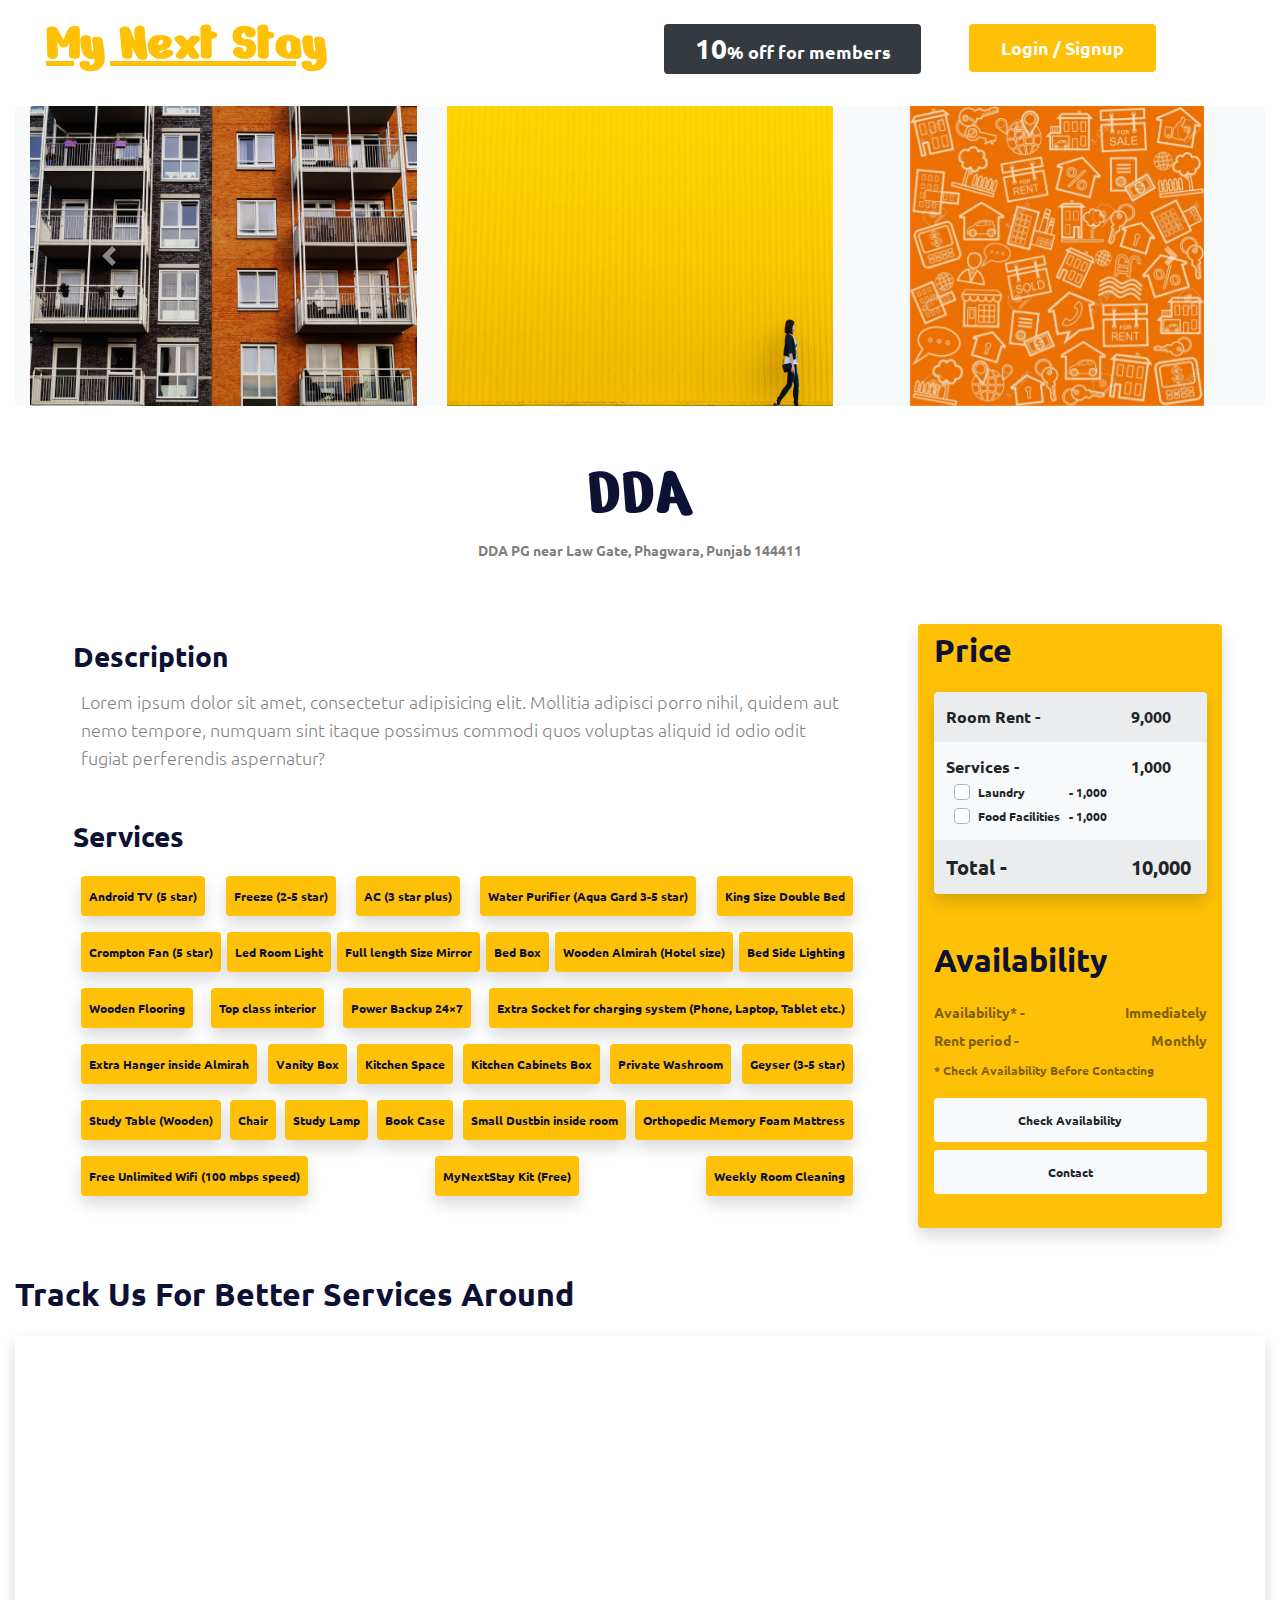
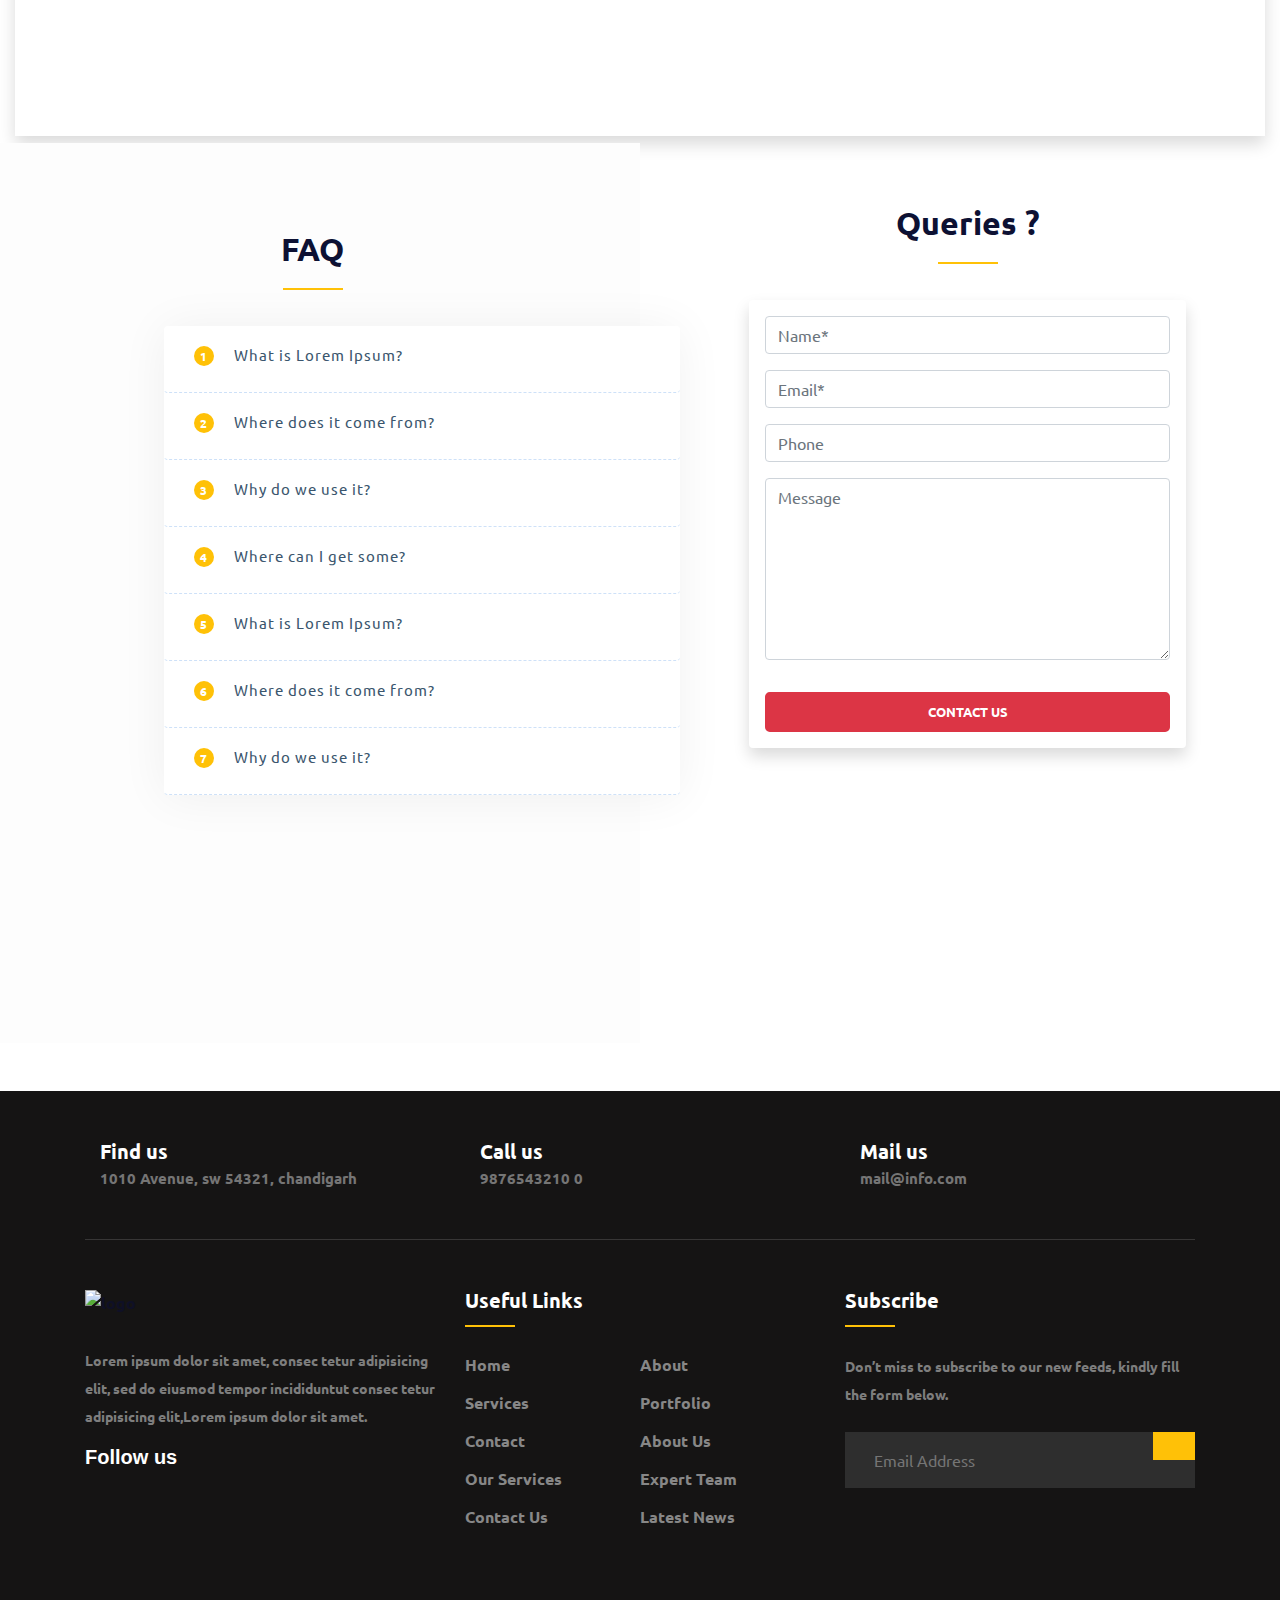
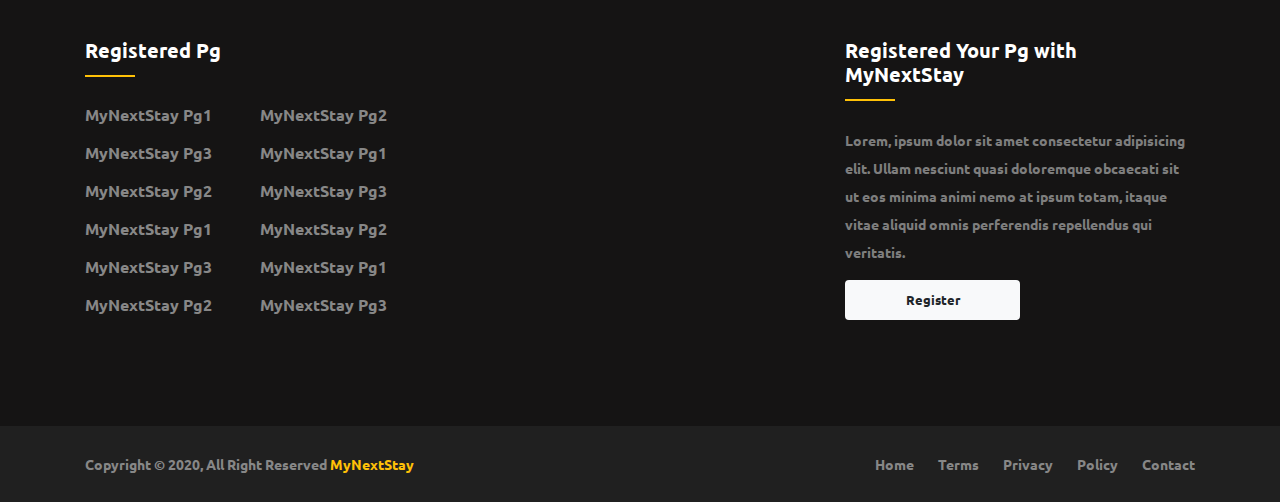
==== flats.html @ d427d62c "Flats" ====
<!DOCTYPE html>
<html lang="en">

<head>
    <meta charset="UTF-8">
    <meta name="viewport" content="width=device-width, initial-scale=1.0">
    <meta http-equiv="X-UA-Compatible" content="ie=edge">
    <meta name="Description" content="Enter your description here" />
    <link rel="stylesheet" href="https://cdnjs.cloudflare.com/ajax/libs/twitter-bootstrap/4.5.2/css/bootstrap.min.css">
    <!-- <link rel="stylesheet" href="https://cdnjs.cloudflare.com/ajax/libs/font-awesome/5.15.0/css/all.min.css"> -->
    <link rel="stylesheet" href="https://pro.fontawesome.com/releases/v5.8.2/css/all.css" integrity="sha384-xVVam1KS4+Qt2OrFa+VdRUoXygyKIuNWUUUBZYv+n27STsJ7oDOHJgfF0bNKLMJF" crossorigin="anonymous" />
    <link rel="stylesheet" type="text/css" href="https://cdn.jsdelivr.net/jquery.slick/1.5.9/slick.css" />
    <link rel="preconnect" href="https://fonts.gstatic.com">
    <link href="https://fonts.googleapis.com/css2?family=JetBrains+Mono:wght@500&family=Nerko+One&family=Ubuntu:wght@300&display=swap" rel="stylesheet">
    <link rel="stylesheet" href="./Css/style.css">
    <title>{{DDA}}</title>
    <style>
        #theCarousel img {
            height: 300px;
        }
        
        @media (min-width: 768px) {
            .multi-item-carousel .carousel-inner .carousel-item {
                margin-right: inherit;
            }
            .multi-item-carousel .carousel-inner .carousel-item.active+.carousel-item,
            .multi-item-carousel .carousel-inner .carousel-item.active+.carousel-item+.carousel-item {
                display: block;
            }
            .multi-item-carousel .carousel-inner .carousel-item.active:not(.carousel-item-right):not(.carousel-item-left),
            .multi-item-carousel .carousel-inner .carousel-item.active:not(.carousel-item-right):not(.carousel-item-left)+.carousel-item,
            .multi-item-carousel .carousel-inner .carousel-item.active:not(.carousel-item-right):not(.carousel-item-left)+.carousel-item+.carousel-item {
                transition: none;
            }
            .multi-item-carousel .carousel-inner .carousel-item.active+.carousel-item+.carousel-item+.carousel-item {
                position: absolute;
                top: 0;
                right: -33.33333333333333%;
                z-index: -1;
                display: block;
                visibility: visible;
            }
            .multi-item-carousel .carousel-inner .carousel-item-next,
            .multi-item-carousel .carousel-inner .carousel-item-prev {
                position: relative;
                transform: translate3d(0, 0, 0);
            }
            .multi-item-carousel .carousel-inner .carousel-item-prev.carousel-item-right {
                position: absolute;
                top: 0;
                left: 0;
                z-index: -1;
                display: block;
                visibility: visible;
            }
            .multi-item-carousel .active.carousel-item-left+.carousel-item-next.carousel-item-left,
            .multi-item-carousel .carousel-item-next.carousel-item-left+.carousel-item,
            .multi-item-carousel .carousel-item-next.carousel-item-left+.carousel-item+.carousel-item,
            .multi-item-carousel .carousel-item-next.carousel-item-left+.carousel-item+.carousel-item+.carousel-item {
                position: relative;
                transform: translate3d(-100%, 0, 0);
                visibility: visible;
            }
            .multi-item-carousel .active.carousel-item-right+.carousel-item-prev.carousel-item-right,
            .multi-item-carousel .carousel-item-prev.carousel-item-right+.carousel-item,
            .multi-item-carousel .carousel-item-prev.carousel-item-right+.carousel-item+.carousel-item,
            .multi-item-carousel .carousel-item-prev.carousel-item-right+.carousel-item+.carousel-item+.carousel-item {
                position: relative;
                transform: translate3d(100%, 0, 0);
                display: block;
                visibility: visible;
            }
        }
        
        .faq-section {
            background: #fdfdfd;
            min-height: 100vh;
            padding: 10vh 0 0;
        }
        
        .faq-title h2 {
            position: relative;
            margin-bottom: 45px;
            display: inline-block;
            font-weight: 600;
            line-height: 1;
        }
        
        .faq-title h2::before {
            content: "";
            position: absolute;
            left: 50%;
            width: 60px;
            height: 2px;
            background: #ffc107;
            bottom: -25px;
            margin-left: -30px;
        }
        
        .faq-title p {
            padding: 0 190px;
            margin-bottom: 10px;
        }
        
        .faq {
            background: #FFFFFF;
            box-shadow: 0 2px 48px 0 rgba(0, 0, 0, 0.06);
            border-radius: 4px;
        }
        
        .faq .card {
            border: none;
            background: none;
            border-bottom: 1px dashed #CEE1F8;
        }
        
        .faq .card .card-header {
            padding: 0px;
            border: none;
            background: none;
            -webkit-transition: all 0.3s ease 0s;
            -moz-transition: all 0.3s ease 0s;
            -o-transition: all 0.3s ease 0s;
            transition: all 0.3s ease 0s;
        }
        
        .faq .card .card-header:hover {
            background: rgba(233, 230, 30, 0.274);
            padding-left: 10px;
        }
        
        .faq .card .card-header .faq-title {
            width: 100%;
            text-align: left;
            padding: 0px;
            padding-left: 30px;
            padding-right: 30px;
            font-weight: 400;
            font-size: 15px;
            letter-spacing: 1px;
            color: #3B566E;
            text-decoration: none !important;
            -webkit-transition: all 0.3s ease 0s;
            -moz-transition: all 0.3s ease 0s;
            -o-transition: all 0.3s ease 0s;
            transition: all 0.3s ease 0s;
            cursor: pointer;
            padding-top: 20px;
            padding-bottom: 20px;
        }
        
        .faq .card .card-header .faq-title .badge {
            display: inline-block;
            width: 20px;
            height: 20px;
            line-height: 14px;
            float: left;
            -webkit-border-radius: 100px;
            -moz-border-radius: 100px;
            border-radius: 100px;
            text-align: center;
            background: #ffc107;
            color: #fff;
            font-size: 12px;
            margin-right: 20px;
        }
        
        .faq .card .card-body {
            padding: 30px;
            padding-left: 35px;
            padding-bottom: 16px;
            font-weight: 400;
            font-size: 16px;
            color: #6F8BA4;
            line-height: 28px;
            letter-spacing: 1px;
            border-top: 1px solid #F3F8FF;
        }
        
        .faq .card .card-body p {
            margin-bottom: 14px;
        }
        
        @media (max-width: 991px) {
            .faq {
                margin-bottom: 30px;
            }
            .faq .card .card-header .faq-title {
                line-height: 26px;
                margin-top: 10px;
            }
        }
    </style>
</head>

<body>
    <!-- Header -->

    <div class='container-fluid'>
        <div class="row justify-content-center m-0 ">
            <div class="row col-12">
                <h1 class='col-xl-6 col-sm-12 font-54 p-3 font-weight-bold text-warning' style="font-family: 'Nerko One', cursive;text-decoration:underline;">My Next Stay</h1>
                <div class='offer-box col-xl-3 col-sm-12 p-4'>
                    <div class='bg-dark text-white rounded p-2 text-center font-18' style='box-sizing:border-box;'>
                        <!-- <h6 class='font-20 text-white'>Become a Member</h6> -->
                        <span class='font-28 text-white'>10</span>% off for members
                    </div>
                </div>
                <div class='col-xl-3 col-sm-12 p-4'>
                    <button class='btn btn-warning text-white font-18'><i class='fa fa-user mr-2 ml-n2 font-18'></i> Login / Signup</button>
                    <!-- <button class='btn btn-info'>Signup</button> -->
                </div>
            </div>
        </div>
    </div>


    <!-- End Of Header -->

    <!-- Slider -->
    <div class="container-fluid mt-2">
        <div class="carousel slide multi-item-carousel bg-light rounded" id="theCarousel">
            <div class="carousel-inner  row w-100 mx-auto shadow-none">
                <div class="carousel-item active col-md-4">
                    <img src="./Back1.jpg" class="img-fluid mx-auto d-block">
                </div>
                <div class="carousel-item col-md-4">
                    <img src="./back4.jpg" class="img-fluid mx-auto d-block">
                </div>
                <div class="carousel-item col-md-4">
                    <img src="./back2.jpg" class="img-fluid mx-auto d-block">
                </div>
                <div class="carousel-item col-md-4">
                    <img src="./back41.jpg" class="img-fluid mx-auto d-block">
                </div>
                <div class="carousel-item col-md-4">
                    <img src="./back31.jpg" class="img-fluid mx-auto d-block">
                </div>
                <div class="carousel-item col-md-4">
                    <img src="./back3.jpg" class="img-fluid mx-auto d-block">
                </div>
                <div class="carousel-item col-md-4">
                    <img src="./back2.jpg" class="img-fluid mx-auto d-block">
                </div>
                <div class="carousel-item col-md-4">
                    <img src="./back2.jpg" class="img-fluid mx-auto d-block">
                </div>
            </div>
            <a class="carousel-control-prev" href="#theCarousel" role="button" data-slide="prev">
                <span class="carousel-control-prev-icon" aria-hidden="true"></span>
                <span class="sr-only">Previous</span>
            </a>
            <a class="carousel-control-next" href="#theCarousel" role="button" data-slide="next">
                <span class="carousel-control-next-icon" aria-hidden="true"></span>
                <span class="sr-only">Next</span>
            </a>
        </div>
    </div>
    <!-- End of Slider -->

    <div class=" container-fluid  pl-5 pr-5">
        <div class='text-center'>
            <h1 class='font-72 pt-5' style="font-family: 'Nerko One', cursive;">DDA</h1>
            <p class='pb-5 font-14 text-black-50'>DDA PG near Law Gate, Phagwara, Punjab 144411</p>
        </div>

        <div class='row justify-content-around'>
            <div class='col-xl-8 col-md-12 col-sm-12 pt-3 pb-3'>
                <div class='description'>
                    <h4 class='font-weight-bold font-28'>Description</h4>
                    <p class='mt-3 ml-2 font-weight-light text-black-50 font-18'>
                        Lorem ipsum dolor sit amet, consectetur adipisicing elit. Mollitia adipisci porro nihil, quidem aut nemo tempore, numquam sint itaque possimus commodi quos voluptas aliquid id odio odit fugiat perferendis aspernatur?
                    </p>
                    <h6 class='font-weight-bold font-28 mt-5'>Services</h6>
                    <ul class='mt-4  ml-2 d-flex flex-wrap justify-content-between list-unstyled font-12'>
                        <li class='p-2 bg-warning mb-3 rounded shadow '>Android TV (5 star)</li>
                        <li class='p-2 bg-warning mb-3 rounded shadow'>Freeze (2-5 star)</li>
                        <li class='p-2 bg-warning mb-3 rounded shadow'>AC (3 star plus)</li>
                        <li class='p-2 bg-warning mb-3 rounded shadow'>Water Purifier (Aqua Gard 3-5 star)</li>
                        <li class='p-2 bg-warning mb-3 rounded shadow'>King Size Double Bed</li>
                        <li class='p-2 bg-warning mb-3 rounded shadow'>Crompton Fan (5 star)</li>
                        <li class='p-2 bg-warning mb-3 rounded shadow'>Led Room Light</li>
                        <li class='p-2 bg-warning mb-3 rounded shadow'>Full length Size Mirror</li>
                        <li class='p-2 bg-warning mb-3 rounded shadow'>Bed Box</li>
                        <li class='p-2 bg-warning mb-3 rounded shadow'>Wooden Almirah (Hotel size)</li>
                        <li class='p-2 bg-warning mb-3 rounded shadow'>Bed Side Lighting</li>
                        <li class='p-2 bg-warning mb-3 rounded shadow'>Wooden Flooring</li>
                        <li class='p-2 bg-warning mb-3 rounded shadow'>Top class interior</li>
                        <li class='p-2 bg-warning mb-3 rounded shadow'>Power Backup 24×7</li>
                        <li class='p-2 bg-warning mb-3 rounded shadow'>Extra Socket for charging system (Phone, Laptop, Tablet etc.)</li>
                        <li class='p-2 bg-warning mb-3 rounded shadow'>Extra Hanger inside Almirah</li>
                        <li class='p-2 bg-warning mb-3 rounded shadow'>Vanity Box</li>
                        <li class='p-2 bg-warning mb-3 rounded shadow'>Kitchen Space</li>
                        <li class='p-2 bg-warning mb-3 rounded shadow'>Kitchen Cabinets Box</li>
                        <li class='p-2 bg-warning mb-3 rounded shadow'>Private Washroom </li>
                        <li class='p-2 bg-warning mb-3 rounded shadow'>Geyser (3-5 star)</li>
                        <li class='p-2 bg-warning mb-3 rounded shadow'>Study Table (Wooden)</li>
                        <li class='p-2 bg-warning mb-3 rounded shadow'>Chair</li>
                        <li class='p-2 bg-warning mb-3 rounded shadow'>Study Lamp</li>
                        <li class='p-2 bg-warning mb-3 rounded shadow'>Book Case</li>
                        <li class='p-2 bg-warning mb-3 rounded shadow'>Small Dustbin inside room</li>
                        <li class='p-2 bg-warning mb-3 rounded shadow'>Orthopedic Memory Foam Mattress</li>
                        <li class='p-2 bg-warning mb-3 rounded shadow'>Free Unlimited Wifi (100 mbps speed)</li>
                        <li class='p-2 bg-warning mb-3 rounded shadow'>MyNextStay Kit (Free)</li>
                        <li class='p-2 bg-warning mb-3 rounded shadow'>Weekly Room Cleaning</li>
                    </ul>

                </div>
                <div class="Map">

                </div>


            </div>
            <div class='col-xl-3 col-md-6 col-sm-12 rounded bg-warning shadow pt-2 pl-3 pb-2'>
                <div class='Price'>
                    <h2 class='font-32 font-weight-bold'>Price</h2>
                    <table class='table bg-light table-striped rounded shadow mt-4'>
                        <tr>
                            <td class="border-0">Room Rent -</td>
                            <td class="border-0">9,000</td>
                        </tr>
                        <tr>
                            <td class="border-0">Services -
                                <div class="custom-control custom-checkbox font-12 ml-2">
                                    <input type="checkbox" class="custom-control-input" id="customCheck1">
                                    <label class="custom-control-label d-flex justify-content-between" for="customCheck1">Laundry <span>- 1,000</span></label>
                                </div>
                                <div class="custom-control custom-checkbox font-12 ml-2">
                                    <input type="checkbox" class="custom-control-input" id="customCheck2">
                                    <label class="custom-control-label d-flex justify-content-between" for="customCheck2">Food Facilities  <span>- 1,000</span></label>
                                </div>
                            </td>

                            <td class="border-0">1,000</td>
                        </tr>
                        <tr class='font-20'>
                            <td class="border-0">Total -</td>
                            <td class="border-0">10,000</td>
                        </tr>
                    </table>
                </div>

                <div class='availability mt-5'>
                    <h2 class='font-32 font-weight-bold'>Availability </h2>
                    <div class='font-14 text-black-50 d-flex justify-content-between mt-4'>Availability* - <span>Immediately</span></div>
                    <div class='font-14 text-black-50 d-flex justify-content-between mt-2'>Rent period - <span>Monthly</span></div>

                    <div class='font-12 text-black-50 mt-2'>* Check Availability Before Contacting</div>

                    <button class='btn btn-light font-12 w-100 mt-3'>Check Availability</button>
                    <button class='btn btn-light font-12 w-100 mt-2'>Contact</button>
                </div>



            </div>
        </div>

    </div>
    <div class='container-fluid map mt-5'>
        <h2 class='font-32 font-weight-bold'>Track Us For Better Services Around</h2>

        <iframe src="https://www.google.com/maps/embed?pb=!1m18!1m12!1m3!1d2028.1086359208578!2d75.69923341546775!3d31.252338480982587!2m3!1f0!2f0!3f0!3m2!1i1024!2i768!4f13.1!3m3!1m2!1s0x391a5f3c59f0446f%3A0xdbd2e2c83cae6bf2!2sDDA%20PG!5e0!3m2!1sen!2sin!4v1607860593031!5m2!1sen!2sin"
            class='w-100 shadow mt-3 ' height=400 frameborder="0" style="border:0;" allowfullscreen="" aria-hidden="false" tabindex="0"></iframe>
    </div>
    <!-- FAQ AND Contacts -->
    <div class='row'>
        <!-- FAQ Section -->
        <section class="col-xl-6 col-sm-12 faq-section">
            <div class="container-fluid">
                <div class="row">
                    <!-- ***** FAQ Start ***** -->
                    <div class="col-md-6 offset-md-3">

                        <div class="faq-title text-center pb-3">
                            <h2>FAQ</h2>
                        </div>
                    </div>
                    <div class="col-xl-10 col-md-12 offset-xl-3">
                        <div class="faq" id="accordion">
                            <div class="card">
                                <div class="card-header" id="faqHeading-1">
                                    <div class="mb-0">
                                        <h5 class="faq-title" data-toggle="collapse" data-target="#faqCollapse-1" data-aria-expanded="true" data-aria-controls="faqCollapse-1">
                                            <span class="badge">1</span>What is Lorem Ipsum?
                                        </h5>
                                    </div>
                                </div>
                                <div id="faqCollapse-1" class="collapse" aria-labelledby="faqHeading-1" data-parent="#accordion">
                                    <div class="card-body">
                                        <p>Lorem Ipsum is simply dummy text of the printing and typesetting industry. Lorem Ipsum has been the industry's standard dummy text ever since the 1500s, when an unknown printer took a galley of type and scrambled
                                            it to make a type specimen book. </p>
                                    </div>
                                </div>
                            </div>
                            <div class="card">
                                <div class="card-header" id="faqHeading-2">
                                    <div class="mb-0">
                                        <h5 class="faq-title" data-toggle="collapse" data-target="#faqCollapse-2" data-aria-expanded="false" data-aria-controls="faqCollapse-2">
                                            <span class="badge">2</span> Where does it come from?
                                        </h5>
                                    </div>
                                </div>
                                <div id="faqCollapse-2" class="collapse" aria-labelledby="faqHeading-2" data-parent="#accordion">
                                    <div class="card-body">
                                        <p>Contrary to popular belief, Lorem Ipsum is not simply random text. It has roots in a piece of classical Latin literature from 45 BC, making it over 2000 years old.</p>
                                    </div>
                                </div>
                            </div>
                            <div class="card">
                                <div class="card-header" id="faqHeading-3">
                                    <div class="mb-0">
                                        <h5 class="faq-title" data-toggle="collapse" data-target="#faqCollapse-3" data-aria-expanded="false" data-aria-controls="faqCollapse-3">
                                            <span class="badge">3</span>Why do we use it?
                                        </h5>
                                    </div>
                                </div>
                                <div id="faqCollapse-3" class="collapse" aria-labelledby="faqHeading-3" data-parent="#accordion">
                                    <div class="card-body">
                                        <p>It is a long established fact that a reader will be distracted by the readable content of a page when looking at its layout. The point of using Lorem Ipsum is that it has a more-or-less normal distribution of letters,
                                            as opposed to using 'Content here, content here.</p>
                                    </div>
                                </div>
                            </div>
                            <div class="card">
                                <div class="card-header" id="faqHeading-4">
                                    <div class="mb-0">
                                        <h5 class="faq-title" data-toggle="collapse" data-target="#faqCollapse-4" data-aria-expanded="false" data-aria-controls="faqCollapse-4">
                                            <span class="badge">4</span> Where can I get some?
                                        </h5>
                                    </div>
                                </div>
                                <div id="faqCollapse-4" class="collapse" aria-labelledby="faqHeading-4" data-parent="#accordion">
                                    <div class="card-body">
                                        <p>There are many variations of passages of Lorem Ipsum available, but the majority have suffered alteration in some form, by injected humour, or randomised words which don't look even slightly believable.</p>
                                    </div>
                                </div>
                            </div>
                            <div class="card">
                                <div class="card-header" id="faqHeading-5">
                                    <div class="mb-0">
                                        <h5 class="faq-title" data-toggle="collapse" data-target="#faqCollapse-5" data-aria-expanded="false" data-aria-controls="faqCollapse-5">
                                            <span class="badge">5</span> What is Lorem Ipsum?
                                        </h5>
                                    </div>
                                </div>
                                <div id="faqCollapse-5" class="collapse" aria-labelledby="faqHeading-5" data-parent="#accordion">
                                    <div class="card-body">
                                        <p> It has survived not only five centuries, but also the leap into electronic typesetting, remaining essentially unchanged. It was popularised in the 1960s with the release of Letraset sheets containing</p>
                                    </div>
                                </div>
                            </div>
                            <div class="card">
                                <div class="card-header" id="faqHeading-6">
                                    <div class="mb-0">
                                        <h5 class="faq-title" data-toggle="collapse" data-target="#faqCollapse-6" data-aria-expanded="false" data-aria-controls="faqCollapse-6">
                                            <span class="badge">6</span> Where does it come from?
                                        </h5>
                                    </div>
                                </div>
                                <div id="faqCollapse-6" class="collapse" aria-labelledby="faqHeading-6" data-parent="#accordion">
                                    <div class="card-body">
                                        <p>The standard chunk of Lorem Ipsum used since the 1500s is reproduced below for those interested. Sections 1.10.32 and 1.10.33 from "de Finibus Bonorum et Malorum" by Cicero are also reproduced in their exact original
                                            form, accompanied by English versions from the 1914 translation by H. Rackham.</p>
                                    </div>
                                </div>
                            </div>
                            <div class="card">
                                <div class="card-header" id="faqHeading-7">
                                    <div class="mb-0">
                                        <h5 class="faq-title" data-toggle="collapse" data-target="#faqCollapse-7" data-aria-expanded="false" data-aria-controls="faqCollapse-7">
                                            <span class="badge">7</span> Why do we use it?
                                        </h5>
                                    </div>
                                </div>
                                <div id="faqCollapse-7" class="collapse" aria-labelledby="faqHeading-7" data-parent="#accordion">
                                    <div class="card-body">
                                        <p>Many desktop publishing packages and web page editors now use Lorem Ipsum as their default model text, and a search for 'lorem ipsum' will uncover many web sites still in their infancy. Various versions have evolved
                                            over the years, sometimes by accident, sometimes on purpose (injected humour and the like).</p>
                                    </div>
                                </div>
                            </div>
                        </div>
                    </div>
                </div>
            </div>
        </section>


        <!-- End of FAQ Section-->


        <!-- Contact Us -->

        <section class='col-xl-6 col-sm-12 col-md-12 justify-content-center mt-5'>

            <div class='justify-content-center mt-3'>
                <div class="col-md-6 offset-md-3">
                    <div class="faq-title text-center pb-3">
                        <h2>Queries ?</h2>
                    </div>
                </div>
                <div class="row justify-content-center">
                    <div class="col-sm-12 justify-content-center">
                        <div class="row justify-content-center">
                            <div class="col-xl-8 col-md-12 col-sm-8 col-sm-offset-2 shadow p-3 rounded">
                                <form method="post" data-form-title="CONTACT US" class=' '>
                                    <input type="hidden" data-form-email="true">
                                    <div class="form-group">
                                        <input type="text" class="form-control" name="name" required="" placeholder="Name*" data-form-field="Name">
                                    </div>
                                    <div class="form-group">
                                        <input type="email" class="form-control" name="email" required="" placeholder="Email*" data-form-field="Email">
                                    </div>
                                    <div class="form-group">
                                        <input type="tel" class="form-control" name="phone" placeholder="Phone" data-form-field="Phone">
                                    </div>
                                    <div class="form-group">
                                        <textarea class="form-control" name="message" placeholder="Message" rows="7" data-form-field="Message"></textarea>
                                    </div>
                                    <div>
                                        <button type="submit" class="btn btn-lg btn-danger w-100 mt-3">CONTACT US</button>
                                    </div>
                                </form>
                            </div>
                        </div>
                    </div>
                </div>
            </div>
        </section>
        <!-- End Of Contact Us -->
    </div>
    <!-- Footer -->

    <footer class="footer-section mt-5">
        <div class="container">
            <div class="footer-cta pt-5 pb-5">

                <div class="row">
                    <div class="col-xl-4 col-md-4 mb-30">
                        <div class="single-cta">
                            <i class="fas fa-map-marker-alt"></i>
                            <div class="cta-text">
                                <h4>Find us</h4>
                                <span>1010 Avenue, sw 54321, chandigarh</span>
                            </div>
                        </div>
                    </div>
                    <div class="col-xl-4 col-md-4 mb-30">
                        <div class="single-cta">
                            <i class="fas fa-phone"></i>
                            <div class="cta-text">
                                <h4>Call us</h4>
                                <span>9876543210 0</span>
                            </div>
                        </div>
                    </div>
                    <div class="col-xl-4 col-md-4 mb-30">
                        <div class="single-cta">
                            <i class="far fa-envelope-open"></i>
                            <div class="cta-text">
                                <h4>Mail us</h4>
                                <span>mail@info.com</span>
                            </div>
                        </div>
                    </div>
                </div>
            </div>
            <div class="footer-content pt-5 pb-5">
                <div class="row">
                    <div class="col-xl-4 col-lg-4 mb-5">
                        <div class="footer-widget">
                            <div class="footer-logo">
                                <a href="index.html"><img src="" class="img-fluid" alt="logo"></a>
                            </div>
                            <div class="footer-text">
                                <p>Lorem ipsum dolor sit amet, consec tetur adipisicing elit, sed do eiusmod tempor incididuntut consec tetur adipisicing elit,Lorem ipsum dolor sit amet.</p>
                            </div>
                            <div class="footer-social-icon">
                                <span>Follow us</span>
                                <a href="#"><i class="fab fa-facebook-f facebook-bg"></i></a>
                                <a href="#"><i class="fab fa-twitter twitter-bg"></i></a>
                                <a href="#"><i class="fab fa-google-plus-g google-bg"></i></a>
                            </div>
                        </div>
                    </div>
                    <div class="col-xl-4 col-lg-4 col-md-6 mb-5">
                        <div class="footer-widget">
                            <div class="footer-widget-heading">
                                <h3>Useful Links</h3>
                            </div>
                            <ul>
                                <li><a href="#">Home</a></li>
                                <li><a href="#">about</a></li>
                                <li><a href="#">services</a></li>
                                <li><a href="#">portfolio</a></li>
                                <li><a href="#">Contact</a></li>
                                <li><a href="#">About us</a></li>
                                <li><a href="#">Our Services</a></li>
                                <li><a href="#">Expert Team</a></li>
                                <li><a href="#">Contact us</a></li>
                                <li><a href="#">Latest News</a></li>
                            </ul>
                        </div>
                    </div>
                    <div class="col-xl-4 col-lg-4 col-md-6 mb-5">
                        <div class="footer-widget">
                            <div class="footer-widget-heading">
                                <h3>Subscribe</h3>
                            </div>
                            <div class="footer-text mb-4">
                                <p>Don’t miss to subscribe to our new feeds, kindly fill the form below.</p>
                            </div>
                            <div class="subscribe-form">
                                <form action="#">
                                    <input type="text" placeholder="Email Address">
                                    <button><i class="fab fa-telegram-plane"></i></button>
                                </form>
                            </div>
                        </div>
                    </div>
                </div>

                <div class='row '>
                    <div class="col-xl-4 col-lg-4 col-md-6 mb-5 mt-5">
                        <div class="footer-widget">
                            <div class="footer-widget-heading">
                                <h3>Registered Pg</h3>
                            </div>
                            <ul>
                                <li><a href="#">MyNextStay pg1</a></li>
                                <li><a href="#">MyNextStay pg2</a></li>
                                <li><a href="#">MyNextStay pg3</a></li>
                                <li><a href="#">MyNextStay pg1</a></li>
                                <li><a href="#">MyNextStay pg2</a></li>
                                <li><a href="#">MyNextStay pg3</a></li>
                                <li><a href="#">MyNextStay pg1</a></li>
                                <li><a href="#">MyNextStay pg2</a></li>
                                <li><a href="#">MyNextStay pg3</a></li>
                                <li><a href="#">MyNextStay pg1</a></li>
                                <li><a href="#">MyNextStay pg2</a></li>
                                <li><a href="#">MyNextStay pg3</a></li>

                            </ul>
                        </div>

                    </div>
                    <div class="col-xl-4 col-lg-4 col-md-6 mb-5 mt-5"></div>
                    <div class="col-xl-4 col-lg-4 col-md-6 mb-5 mt-5">
                        <div class="footer-widget">
                            <div class="footer-widget-heading">
                                <h3>Registered Your Pg with MyNextStay</h3>
                            </div>
                            <div class='footer-text '>
                                <p> Lorem, ipsum dolor sit amet consectetur adipisicing elit. Ullam nesciunt quasi doloremque obcaecati sit ut eos minima animi nemo at ipsum totam, itaque vitae aliquid omnis perferendis repellendus qui veritatis.</p>
                            </div>
                            <button class='btn btn-light col-6 '>Register <i class='fa fa-arrow-alt-circle-right '></i> </button>
                        </div>
                    </div>
                </div>
            </div>
        </div>

        <div class="copyright-area">
            <div class="container">
                <div class="row">
                    <div class="col-xl-6 col-lg-6 text-center text-lg-left">
                        <div class="copyright-text">
                            <p>Copyright &copy; 2020, All Right Reserved <a href="#">MyNextStay</a></p>
                        </div>
                    </div>
                    <div class="col-xl-6 col-lg-6 d-none d-lg-block text-right">
                        <div class="footer-menu">
                            <ul>
                                <li><a href="#">Home</a></li>
                                <li><a href="#">Terms</a></li>
                                <li><a href="#">Privacy</a></li>
                                <li><a href="#">Policy</a></li>
                                <li><a href="#">Contact</a></li>
                            </ul>
                        </div>
                    </div>
                </div>
            </div>
        </div>
    </footer>

    <script src="https://cdnjs.cloudflare.com/ajax/libs/jquery/2.1.3/jquery.min.js"></script>
    <script src="https://cdnjs.cloudflare.com/ajax/libs/popper.js/1.16.1/umd/popper.min.js"></script>
    <script src="https://cdnjs.cloudflare.com/ajax/libs/twitter-bootstrap/4.5.2/js/bootstrap.min.js"></script>
    <script src="https://code.jquery.com/jquery-3.4.1.slim.min.js" integrity="sha256-pasqAKBDmFT4eHoN2ndd6lN370kFiGUFyTiUHWhU7k8=" crossorigin="anonymous"></script>
    <script>
        $('.question-and-answer').click(function() {
            $(this).find(".answer").toggleClass("hidden")
            $(this).find(".question-chevron").toggleClass("hidden")
        })
    </script>
    <script>
        // Developed at agap2
        // Based on:
        // http://www.codeply.com/go/s3I9ivCBYH/multi-carousel-single-slide-bootstrap-4

        $('.multi-item-carousel ').on('slide.bs.carousel ', function(e) {
            let $e = $(e.relatedTarget),
                itemsPerSlide = 3,
                totalItems = $('.carousel-item ', this).length,
                $itemsContainer = $('.carousel-inner ', this),
                it = itemsPerSlide - (totalItems - $e.index());
            if (it > 0) {
                for (var i = 0; i < it; i++) {
                    $('.carousel-item ', this).eq(e.direction == "left" ? i : 0).
                        // append slides to the end/beginning
                    appendTo($itemsContainer);
                }
            }
        });
    </script>
</body>

</html>
---- Css/style.css ----
body {
    /* font-family: 'Inter', sans-serif; */
    font-weight: 700;
    font-family: 'Ubuntu', sans-serif;
    font-size: 16px;
    line-height: 26px;
    color: #0D1133;
    background-color: #FFFFFF;
}

a {
    color: #0F1026;
}

.btn {
    font-size: 13px;
    padding: 8px 30px;
    font-weight: 600;
    border-width: 2px;
    white-space: nowrap;
}

.nav-link {
    display: block;
    padding: .5rem 1.4rem !important;
}

.font-12 {
    font-size: 12px;
    line-height: 24px;
}

.font-14 {
    font-size: 14px;
    line-height: 20px;
}

.font-16 {
    font-size: 16px;
    line-height: 24px;
}

.font-18 {
    font-size: 18px;
    line-height: 28px;
}

.font-20 {
    font-size: 20px;
    /* font-size: 1.5vw; */
    line-height: 30px;
}

.font-22 {
    font-size: 22px;
    line-height: 32px;
}

.font-24 {
    font-size: 24px;
    line-height: 34px;
}

.font-28 {
    font-size: 28px;
    line-height: 32px;
}

.font-32 {
    font-size: 32px;
    line-height: 36px;
}

.font-40 {
    font-size: 40px !important;
    line-height: 44px;
}

.font-48 {
    font-size: 48px;
    line-height: 56px;
}

.font-54 {
    font-size: 54px;
    /* font-size: 4vw; */
    line-height: 54px;
}

.font-64 {
    font-size: 64px;
    line-height: 72px;
}

.font-72 {
    font-size: 72px;
    line-height: 78px;
}

.navbar-light .navbar-nav .nav-link {
    color: rgba(0, 0, 0, .9);
}

.counter-section span.counter {
    font-size: 48px;
    color: #000;
    line-height: 60px;
    display: block;
    font-family: "Oswald", sans-serif;
    letter-spacing: 2px;
    margin: 10px 0px;
}

.counter-icon {
    top: 25px;
    position: relative
}

.counter-subheadline span {
    float: right
}

.img-box {
    position: relative;
    width: 100%;
    height: auto;
    overflow: hidden;
}

.img-box img {
    width: 100%;
    height: 100%;
}

.heading p {
    width: 50%;
}

.circle-icon {
    background: #F9FAFF;
    padding: 30px;
    border-radius: 50%;
}

.inner-box1 {
    width: 300px;
}

.main-content {
    width: 75%;
}

.inner:nth-child(2) {
    border-left: 1px solid #CBD5E0;
}

.main-content:nth-child(2) .inner2:nth-child(1),
.main-content:nth-child(2) .inner2:nth-child(2),
.main-content:nth-child(2) .inner2:nth-child(3) {
    border-top: 1px solid #CBD5E0;
}

.inner2:nth-child(2) {
    border-left: 1px solid #CBD5E0;
}

.inner2:nth-child(3) {
    border-left: 1px solid #CBD5E0;
}

.text-height-0 {
    line-height: 1 !important;
}

.text-height-1 {
    line-height: 1.7 !important;
}

.text-height-2 {
    line-height: 2 !important;
}

.text-height-3 {
    line-height: 2.5 !important;
}

.text-height-4 {
    line-height: 3 !important;
}

.text-height-5 {
    line-height: 3.5 !important;
}

.carousel-indicators li {
    border-radius: 50%;
    width: 12px;
    height: 12px;
    background-color: #ECEEFF;
}

.carousel-indicators .active {
    background-color: #4A5568;
    max-width: 12px;
    margin: 0 3px;
    height: 12px;
}

.inner3 {
    padding: 5px;
    box-sizing: border-box;
}

.hovercard,
.hovercard p,
.hovercard button {
    transition: .3s ease;
}

.hovercard:hover>div button {
    background-color: white !important;
    color: black !important;
}

.hovercard:hover {
    cursor: pointer;
    background-color: #0d6efd;
    color: white !important;
}

.hovercard:hover>p {
    cursor: pointer;
    color: white !important;
}

.tgl {
    display: none;
}

.tgl,
.tgl:after,
.tgl:before,
.tgl *,
.tgl *:after,
.tgl *:before,
.tgl+.tgl-btn {
    box-sizing: border-box;
}

.tgl::-moz-selection,
.tgl:after::-moz-selection,
.tgl:before::-moz-selection,
.tgl *::-moz-selection,
.tgl *:after::-moz-selection,
.tgl *:before::-moz-selection,
.tgl+.tgl-btn::-moz-selection {
    background: none;
}

.tgl::selection,
.tgl:after::selection,
.tgl:before::selection,
.tgl *::selection,
.tgl *:after::selection,
.tgl *:before::selection,
.tgl+.tgl-btn::selection {
    background: none;
}

.tgl+.tgl-btn {
    outline: 0;
    display: block;
    width: 4em;
    height: 2em;
    position: relative;
    cursor: pointer;
    -webkit-user-select: none;
    -moz-user-select: none;
    -ms-user-select: none;
    user-select: none;
}

.tgl+.tgl-btn:after,
.tgl+.tgl-btn:before {
    position: relative;
    display: block;
    content: "";
    width: 50%;
    height: 100%;
}

.tgl+.tgl-btn:after {
    left: 0;
}

.tgl+.tgl-btn:before {
    display: none;
}

.tgl:checked+.tgl-btn:after {
    left: 50%;
}

.tgl-light+.tgl-btn {
    border: 1px solid #0275d8;
    background: #fff;
    border-radius: 2em;
    padding: 2px;
    -webkit-transition: all 0.4s ease;
    transition: all 0.4s ease;
}

.tgl-light+.tgl-btn:after {
    border-radius: 50%;
    background: #0275d8;
    -webkit-transition: all 0.2s ease;
    transition: all 0.2s ease;
}


/* .tgl-light:checked+.tgl-btn {
    background: #0275d8;
} */

.tgl-light:checked+.tgl-btn:after {
    background-color: #0275d8;
}


/* My Style */

.card-box {
    width: 150px;
}

.carousel-inner {
    border-radius: 20px;
    box-shadow: 5px 5px 10px rgba(0, 0, 0, 0.432);
}

.round-l {
    border-top-left-radius: 60px;
    border-bottom-left-radius: 60px;
}

.round-r {
    border-top-right-radius: 60px;
    border-bottom-right-radius: 60px;
}

ul {
    margin: 0px;
    padding: 0px;
}

.footer-section {
    background: #151414;
    position: relative;
}

.footer-cta {
    border-bottom: 1px solid #373636;
}

.single-cta i {
    color: #ffc107;
    font-size: 30px;
    float: left;
    margin-top: 8px;
}

.cta-text {
    padding-left: 15px;
    display: inline-block;
}

.cta-text h4 {
    color: #fff;
    font-size: 20px;
    font-weight: 600;
    margin-bottom: 2px;
}

.cta-text span {
    color: #757575;
    font-size: 15px;
}

.footer-content {
    position: relative;
    z-index: 2;
}

.footer-pattern img {
    position: absolute;
    top: 0;
    left: 0;
    height: 330px;
    background-size: cover;
    background-position: 100% 100%;
}

.footer-logo {
    margin-bottom: 30px;
}

.footer-logo img {
    max-width: 200px;
}

.footer-text p {
    margin-bottom: 14px;
    font-size: 14px;
    color: #7e7e7e;
    line-height: 28px;
}

.footer-social-icon span {
    color: #fff;
    display: block;
    font-size: 20px;
    font-weight: 700;
    font-family: 'Poppins', sans-serif;
    margin-bottom: 20px;
}

.footer-social-icon a {
    color: #fff;
    font-size: 16px;
    margin-right: 15px;
}

.footer-social-icon i {
    height: 40px;
    width: 40px;
    text-align: center;
    line-height: 38px;
    border-radius: 50%;
}

.facebook-bg {
    background: #3B5998;
}

.twitter-bg {
    background: #55ACEE;
}

.google-bg {
    background: #DD4B39;
}

.footer-widget-heading h3 {
    color: #fff;
    font-size: 20px;
    font-weight: 600;
    margin-bottom: 40px;
    position: relative;
}

.footer-widget-heading h3::before {
    content: "";
    position: absolute;
    left: 0;
    bottom: -15px;
    height: 2px;
    width: 50px;
    background: #ffc107;
}

.footer-widget ul li {
    display: inline-block;
    float: left;
    width: 50%;
    margin-bottom: 12px;
}

.footer-widget ul li a:hover {
    color: #ffc107;
}

.footer-widget ul li a {
    color: #878787;
    text-transform: capitalize;
}

.subscribe-form {
    position: relative;
    overflow: hidden;
}

.subscribe-form input {
    width: 100%;
    padding: 14px 28px;
    background: #2E2E2E;
    border: 1px solid #2E2E2E;
    color: #fff;
}

.subscribe-form button {
    position: absolute;
    right: 0;
    background: #ffc107;
    padding: 13px 20px;
    border: 1px solid #ffc107;
    top: 0;
}

.subscribe-form button i {
    color: #fff;
    font-size: 22px;
    transform: rotate(-6deg);
}

.copyright-area {
    background: #202020;
    padding: 25px 0;
}

.copyright-text p {
    margin: 0;
    font-size: 14px;
    color: #878787;
}

.copyright-text p a {
    color: #ffc107;
}

.footer-menu li {
    display: inline-block;
    margin-left: 20px;
}

.footer-menu li:hover a {
    color: #ffc107;
}

.footer-menu li a {
    font-size: 14px;
    color: #878787;
}

.searchbar {
    margin-bottom: auto;
    margin-top: auto;
    height: 60px;
    background-color: #353b48;
    border-radius: 30px;
    padding: 10px;
}

.search_input {
    color: white;
    border: 0;
    outline: 0;
    background: none;
    width: 0;
    caret-color: transparent;
    line-height: 40px;
    transition: width 0.4s linear;
}

.searchbar:hover>.search_input {
    padding: 0 10px;
    width: 450px;
    caret-color: red;
    transition: width 0.4s linear;
}

.searchbar:hover>.search_icon {
    background: white;
    color: #e74c3c;
}

.search_icon {
    height: 40px;
    width: 40px;
    float: right;
    display: flex;
    justify-content: center;
    align-items: center;
    border-radius: 50%;
    color: white;
    text-decoration: none;
}

.roomers a {
    position: relative;
    text-decoration: none !important;
    transform: scale(.1);
    color: white;
    letter-spacing: 5px;
    font-family: 'Nerko One', cursive;
}

.roomers .img-box {
    /* box-shadow: 0px 0px 20px rgba(0, 0, 0, 0.342) !important; */
    background: url('../back4.jpg');
    background-size: cover;
    position: relative;
    height: 100px;
    transition: .3s cubic-bezier(.68, -0.55, .27, 1.55);
}

.roomers h2 {
    position: relative;
    transform: scale(.9);
    transition: .3s cubic-bezier(.68, -0.55, .27, 1.55);
    translate: 0 100px;
    text-shadow: 0 0 5px black;
}

.roomers h1 {
    position: relative;
    transform: scale(.9);
    transition: .3s cubic-bezier(.68, -0.55, .27, 1.55);
    translate: 0 -110px;
    font-weight: bolder;
    text-shadow: 0 0 5px black;
}

.roomers:hover .img-box {
    height: 100px;
    background: #ffc107;
    transform: scale(1.1);
}

.roomers:hover h2 {
    translate: 0 0px;
    transform: scale(1);
}

.roomers:hover h1 {
    translate: 0 0px;
    transform: scale(1);
}

.sub-title {
    text-align: center;
    font-family: 'Nerko One', cursive;
}


/* End My Style */

@media only screen and (max-width: 1200px) {
    .inner2:nth-child(3) {
        border-left: 0px solid #CBD5E0;
        /* border-top: 1px solid #CBD5E0; */
    }
    .main-content:nth-child(1) .inner2:nth-child(1) {
        border-bottom: 1px solid #CBD5E0;
    }
    .main-content:nth-child(1) .inner2:nth-child(2) {
        border-bottom: 1px solid #CBD5E0;
    }
    .card_p {
        margin: 0 !important;
        padding: 0 !important;
        ;
    }
}

@media only screen and (max-width: 991px) {
    .nav-link {
        display: block;
        padding: .5rem 0.7rem !important;
    }
    .main-content {
        width: 100%;
    }
    .card_p {
        margin: 0 !important;
        padding: 0 !important;
        ;
    }
}

@media only screen and (max-width: 767px) {
    .nav-link {
        display: block;
        padding: .5rem 0rem !important;
    }
    .heading p {
        width: 90%;
    }
    .main-content {
        width: 90%;
    }
    .inner:nth-child(2) {
        border-left: 0px;
        border-top: 1px solid #CBD5E0;
    }
    .inner2:nth-child(2) {
        border-left: 0px solid #CBD5E0;
    }
    .inner2:nth-child(3) {
        border-left: 0px solid #CBD5E0;
    }
    .card_p {
        margin: 0 !important;
        padding: 0 !important;
        ;
    }
}
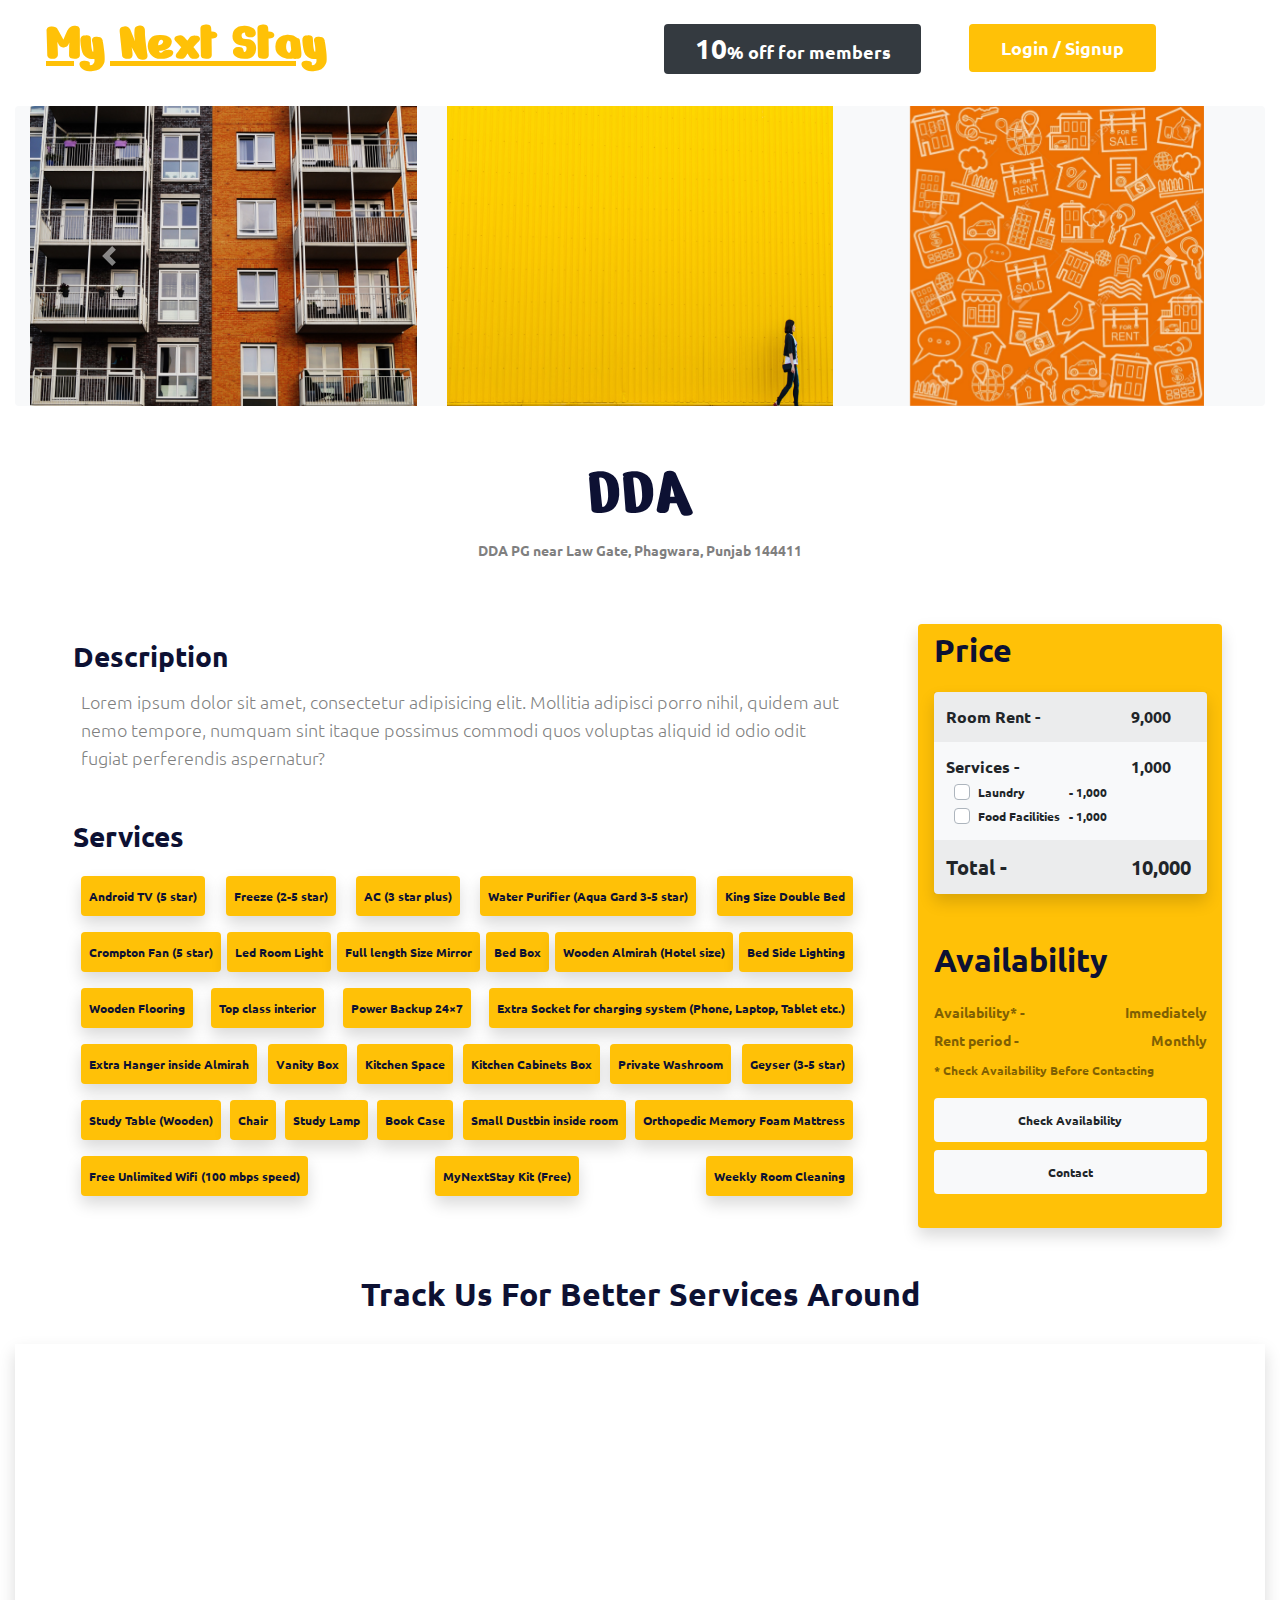
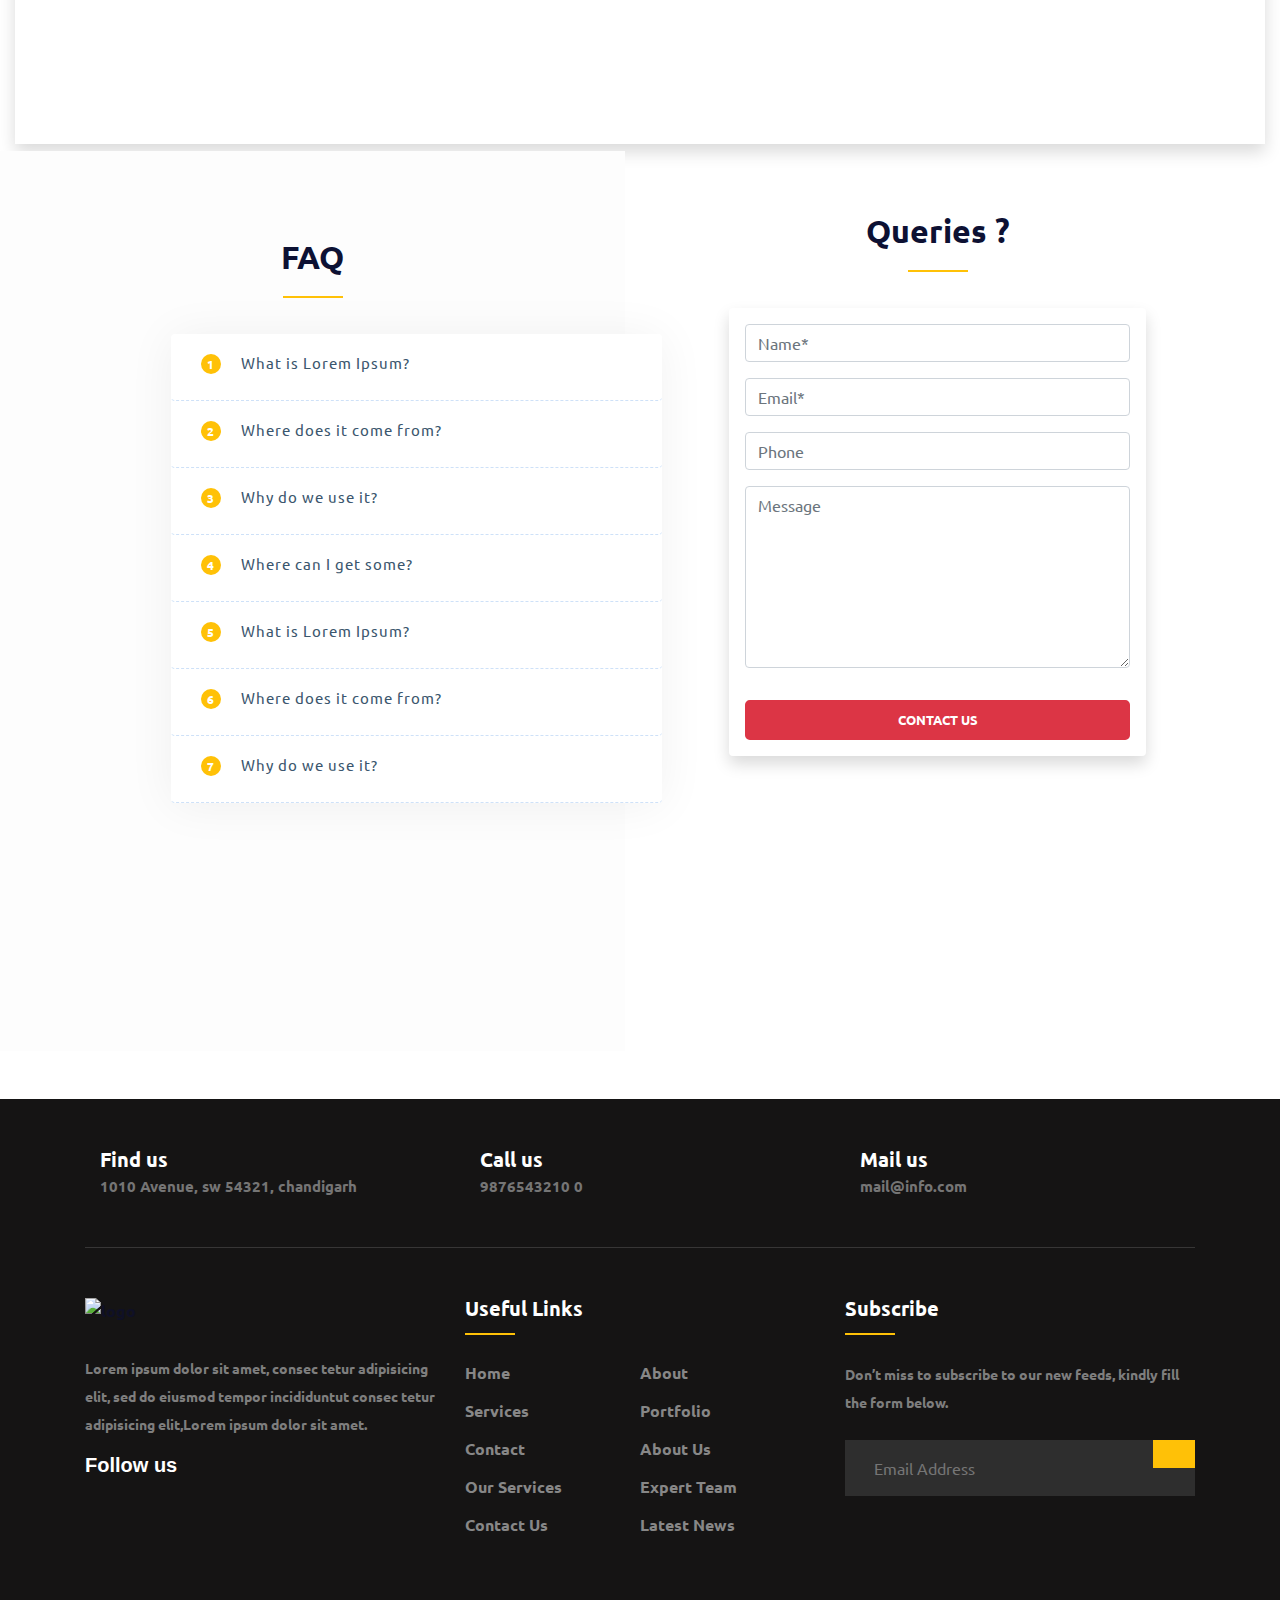
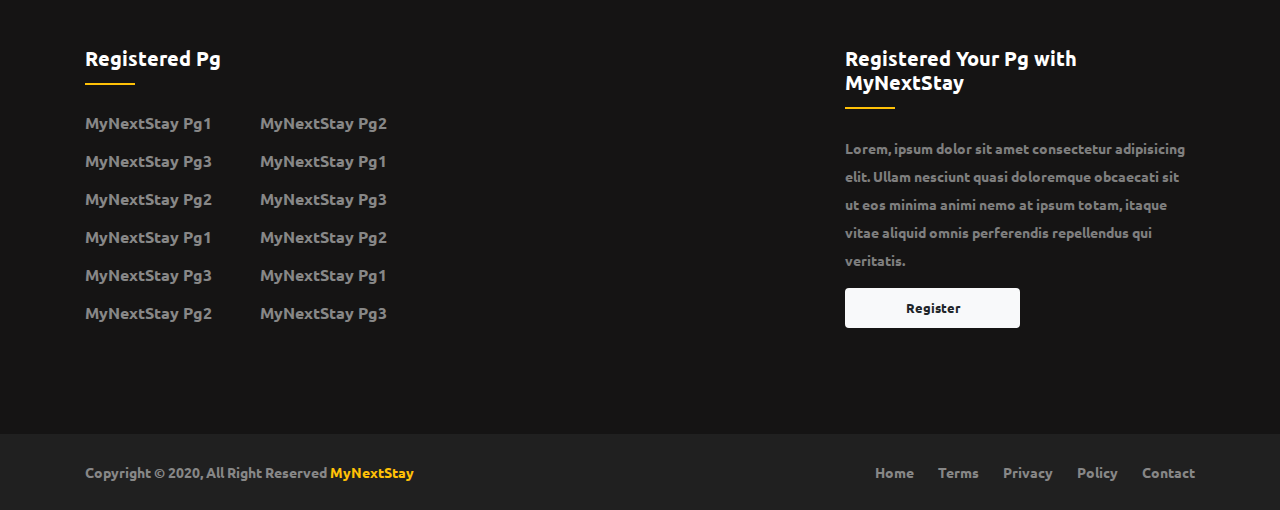
==== commit 760a0a56: "Flats" ====
--- a/flats.html
+++ b/flats.html
@@ -359,13 +359,13 @@
 
     </div>
     <div class='container-fluid map mt-5'>
-        <h2 class='font-32 font-weight-bold'>Track Us For Better Services Around</h2>
+        <h2 class='font-32 font-weight-bold text-center'>Track Us For Better Services Around</h2>
 
         <iframe src="https://www.google.com/maps/embed?pb=!1m18!1m12!1m3!1d2028.1086359208578!2d75.69923341546775!3d31.252338480982587!2m3!1f0!2f0!3f0!3m2!1i1024!2i768!4f13.1!3m3!1m2!1s0x391a5f3c59f0446f%3A0xdbd2e2c83cae6bf2!2sDDA%20PG!5e0!3m2!1sen!2sin!4v1607860593031!5m2!1sen!2sin"
-            class='w-100 shadow mt-3 ' height=400 frameborder="0" style="border:0;" allowfullscreen="" aria-hidden="false" tabindex="0"></iframe>
+            class='w-100 shadow mt-4 ' height=400 frameborder="0" style="border:0;" allowfullscreen="" aria-hidden="false" tabindex="0"></iframe>
     </div>
     <!-- FAQ AND Contacts -->
-    <div class='row'>
+    <div class='row container-fluid'>
         <!-- FAQ Section -->
         <section class="col-xl-6 col-sm-12 faq-section">
             <div class="container-fluid">
